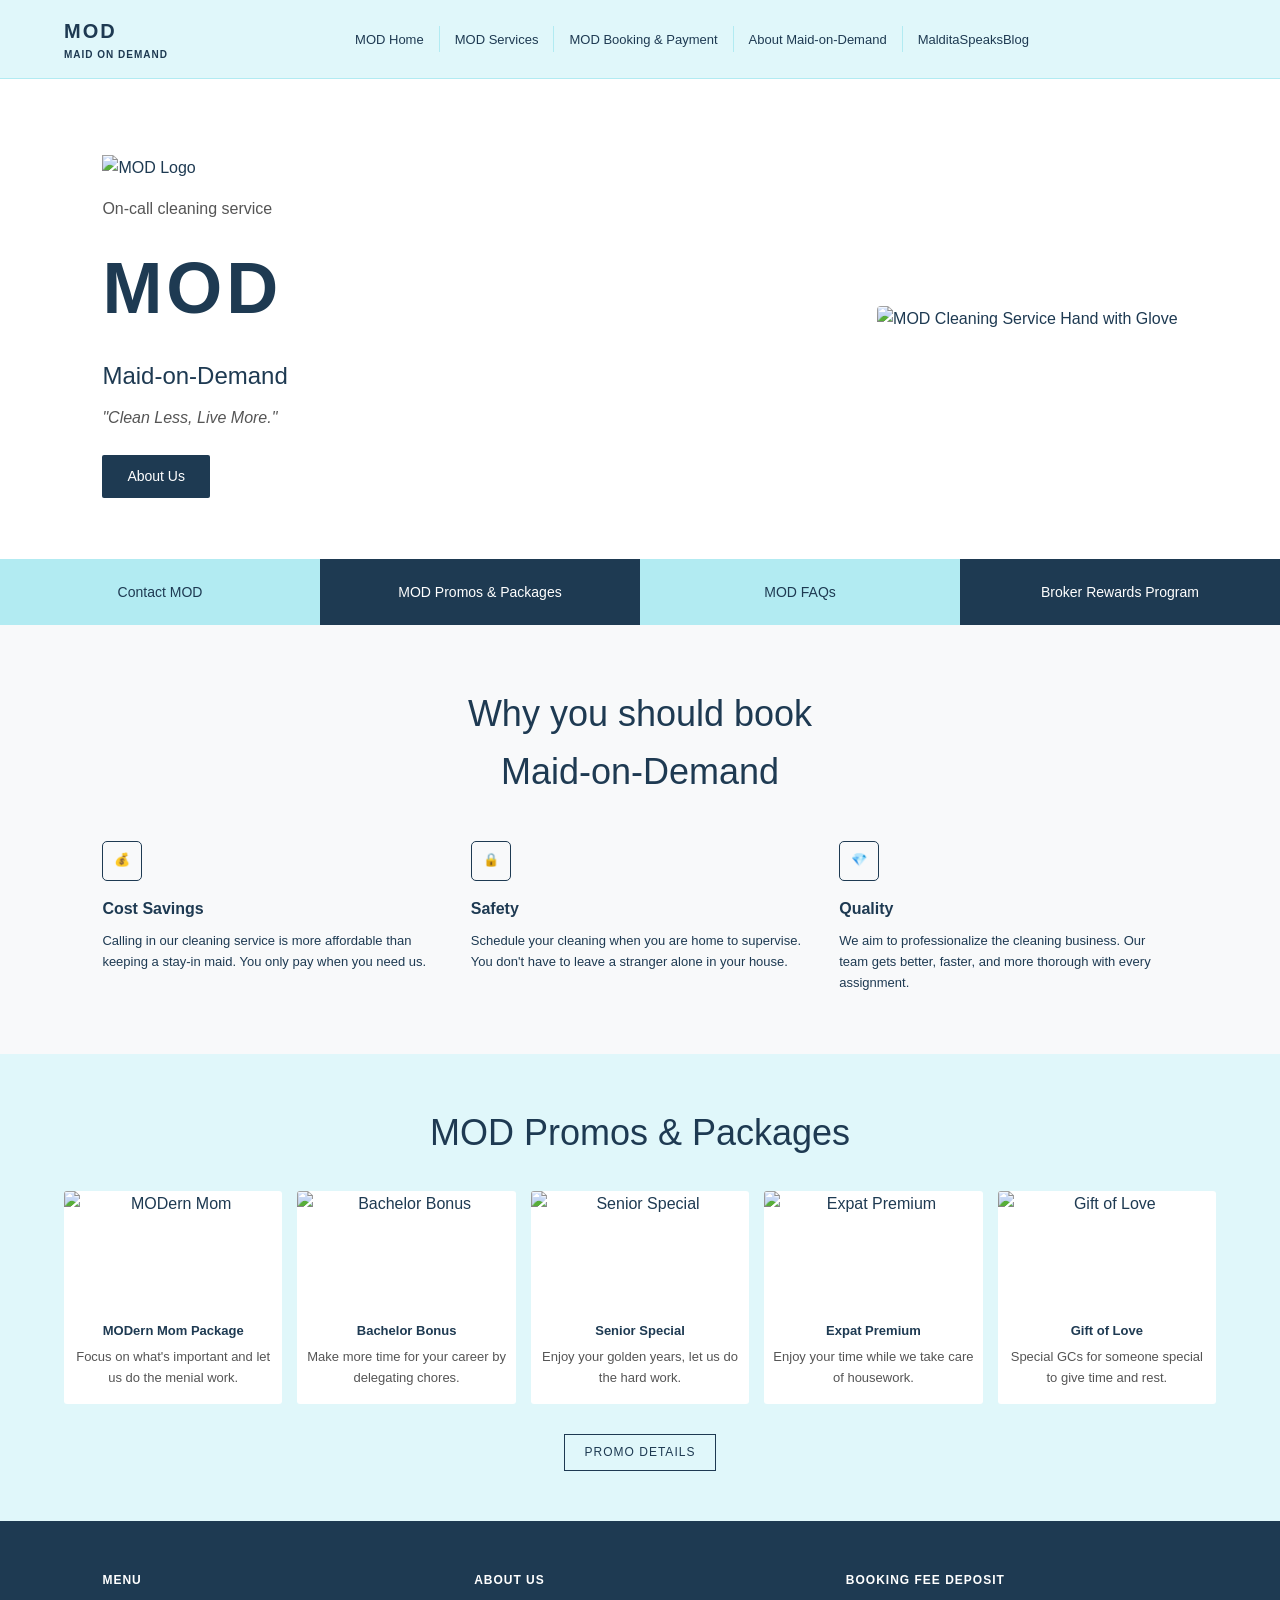
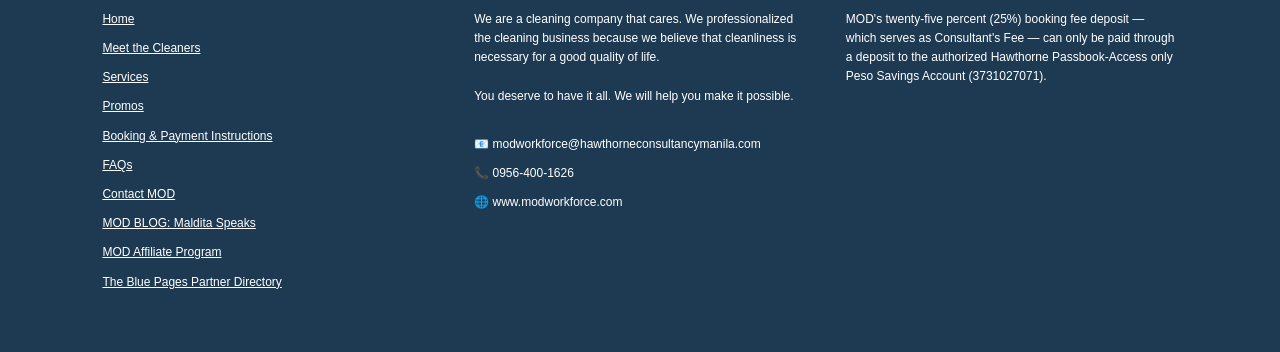
==== index.html @ 27609136 "Update index.html" ====
<!DOCTYPE html>
<html lang="en">
<head>
    <meta charset="UTF-8">
    <meta name="viewport" content="width=device-width, initial-scale=1.0">
    
    <!-- SEO Meta Tags -->
    <title>MOD - Maid On Demand | Professional Cleaning Services</title>
    <meta name="description" content="On-call cleaning services. Professional, reliable, and affordable maid-on-demand services for busy homes and professionals.">
    <meta name="keywords" content="cleaning service, maid on demand, house cleaning, professional cleaners, Manila maid service">
    <meta name="robots" content="index, follow">

    <!-- Canonical Tag (Points to itself as master index) -->
    <link rel="canonical" href="https://www.modworkforce.com/index.html">

    <!-- Stylesheet -->
    <link rel="stylesheet" href="style.css">

    <!-- Schema.org Knowledge Graph / JSON-LD -->
    <script type="application/ld+json">
    {
      "@context": "https://schema.org",
      "@graph": [
        {
          "@type": "LocalBusiness",
          "@id": "https://www.modworkforce.com/#organization",
          "name": "MOD - Maid-on-Demand",
          "url": "https://www.modworkforce.com/",
          "telephone": "0956-400-1626",
          "email": "modworkforce@hawthorneconsultancymanila.com",
          "priceRange": "$$",
          "description": "On-call professional cleaning service."
        },
        {
          "@type": "WebSite",
          "@id": "https://www.modworkforce.com/#website",
          "url": "https://www.modworkforce.com/",
          "name": "Maid-on-Demand",
          "publisher": {
            "@id": "https://www.modworkforce.com/#organization"
          }
        }
      ]
    }
    </script>
</head>
<body>

    <!-- Dynamic Header Placeholder (Pulls header.html) -->
    <div id="header-placeholder"></div>

    <!-- Hero Section -->
    <section class="hero-section">
        <div class="hero-content">
            <!-- Requirement 3: MOD Logo placed on top left above text -->
            <div class="hero-logo-wrapper">
                <img src="logo_mod_final_jpeg.jpg" alt="MOD Logo" class="hero-logo">
            </div>

            <h2>On-call cleaning service</h2>
            <h1>MOD</h1>
            <h3>Maid-on-Demand</h3>
            <p class="tagline">"Clean Less, Live More."</p>
            
            <div class="hero-action-area">
                <a href="#" class="btn-primary">About Us</a>
            </div>
        </div>

        <!-- Requirement 4: Pink Hand Image Option -->
        <div class="hero-image-wrapper">
            <img src="hero-hand-cleaning.jpg" alt="MOD Cleaning Service Hand with Glove" class="hero-hand-img">
        </div>
    </section>

    <!-- Requirement 1: Clickable Sub Navigation Buttons with easily editable text & '#' links -->
    <nav class="sub-nav-bar" aria-label="Quick Links">
        <a href="#" class="sub-nav-button btn-light">Contact MOD</a>
        <a href="promos.html" class="sub-nav-button btn-dark">MOD Promos & Packages</a>
        <a href="#" class="sub-nav-button btn-light">MOD FAQs</a>
        <a href="rewards.html" class="sub-nav-button btn-dark">Broker Rewards Program</a>
    </nav>

    <!-- Why You Should Book Section -->
    <section class="section-container">
        <h2>Why you should book<br>Maid-on-Demand</h2>
        <div class="features-grid">
            <div class="feature-card">
                <div class="feature-icon">💰</div>
                <h3>Cost Savings</h3>
                <p>Calling in our cleaning service is more affordable than keeping a stay-in maid. You only pay when you need us.</p>
            </div>
            <div class="feature-card">
                <div class="feature-icon">🔒</div>
                <h3>Safety</h3>
                <p>Schedule your cleaning when you are home to supervise. You don't have to leave a stranger alone in your house.</p>
            </div>
            <div class="feature-card">
                <div class="feature-icon">💎</div>
                <h3>Quality</h3>
                <p>We aim to professionalize the cleaning business. Our team gets better, faster, and more thorough with every assignment.</p>
            </div>
        </div>
    </section>

    <!-- Promos Section -->
    <section class="promos-section">
        <div class="section-container" style="padding:0;">
            <h2>MOD Promos & Packages</h2>
            <div class="promos-grid">
                <div class="promo-card">
                    <img src="https://via.placeholder.com/150" alt="MODern Mom">
                    <h4>MODern Mom Package</h4>
                    <p>Focus on what's important and let us do the menial work.</p>
                </div>
                <div class="promo-card">
                    <img src="https://via.placeholder.com/150" alt="Bachelor Bonus">
                    <h4>Bachelor Bonus</h4>
                    <p>Make more time for your career by delegating chores.</p>
                </div>
                <div class="promo-card">
                    <img src="https://via.placeholder.com/150" alt="Senior Special">
                    <h4>Senior Special</h4>
                    <p>Enjoy your golden years, let us do the hard work.</p>
                </div>
                <div class="promo-card">
                    <img src="https://via.placeholder.com/150" alt="Expat Premium">
                    <h4>Expat Premium</h4>
                    <p>Enjoy your time while we take care of housework.</p>
                </div>
                <div class="promo-card">
                    <img src="https://via.placeholder.com/150" alt="Gift of Love">
                    <h4>Gift of Love</h4>
                    <p>Special GCs for someone special to give time and rest.</p>
                </div>
            </div>
            <a href="#" class="btn-outline">PROMO DETAILS</a>
        </div>
    </section>

    <!-- Dynamic Footer Placeholder (Pulls footer.html) -->
    <div id="footer-placeholder"></div>

    <!-- JavaScript to Load Separate Header and Footer Components -->
    <script>
        function loadComponent(id, file) {
            fetch(file)
                .then(response => response.text())
                .then(data => {
                    document.getElementById(id).innerHTML = data;
                })
                .catch(err => console.error('Error loading ' + file + ':', err));
        }

        loadComponent('header-placeholder', 'header.html');
        loadComponent('footer-placeholder', 'footer.html');
    </script>
</body>
</html>
---- style.css ----
/* Global Typography & Reset */
* {
    box-sizing: border-box;
    margin: 0;
    padding: 0;
    font-family: 'Helvetica Neue', Helvetica, Arial, sans-serif;
}

body {
    background-color: #f8f9fa;
    color: #1e3a52;
    line-height: 1.6;
}

a {
    text-decoration: none;
    color: inherit;
}

/* ----------------------------------
   HEADER STYLES
---------------------------------- */
.site-header {
    background-color: #e0f7fa;
    border-bottom: 1px solid #b2ebf2;
    padding: 15px 5%;
    display: flex;
    justify-content: space-between;
    align-items: center;
}

.brand-logo {
    font-size: 20px;
    font-weight: bold;
    letter-spacing: 2px;
    color: #1e3a52;
    text-transform: uppercase;
}

.brand-logo span {
    display: block;
    font-size: 10px;
    letter-spacing: 1px;
}

.nav-menu {
    display: flex;
    list-style: none;
}

.nav-menu li {
    border-right: 1px solid #b2ebf2;
    padding: 0 15px;
}

.nav-menu li:last-child {
    border-right: none;
}

.nav-menu a {
    font-size: 13px;
    color: #1e3a52;
    font-weight: 500;
}

.header-right {
    text-align: right;
    font-size: 12px;
}

.header-right .blue-pages {
    font-weight: bold;
    text-decoration: underline;
}

/* ----------------------------------
   HERO SECTION (INDEX)
---------------------------------- */
.hero-section {
    background-color: #ffffff;
    padding: 60px 8%;
    display: flex;
    align-items: center;
    justify-content: space-between;
    min-height: 450px;
}

.hero-content {
    max-width: 50%;
}

.hero-content h2 {
    font-size: 16px;
    font-weight: normal;
    color: #555;
}

.hero-content h1 {
    font-size: 72px;
    font-weight: 700;
    letter-spacing: 4px;
    color: #1e3a52;
    margin: 10px 0;
}

.hero-content h3 {
    font-size: 24px;
    font-weight: 300;
    margin-bottom: 10px;
}

.hero-content p.tagline {
    font-style: italic;
    color: #555;
    margin-bottom: 25px;
}

.btn-primary {
    display: inline-block;
    background-color: #1e3a52;
    color: #ffffff;
    padding: 10px 25px;
    border-radius: 2px;
    font-size: 14px;
}

.btn-secondary {
    display: inline-block;
    background-color: #ffff72;
    color: #1e3a52;
    padding: 12px 25px;
    font-weight: bold;
    font-size: 14px;
    margin-top: 15px;
}

/* Sub-nav Bar */
.sub-nav-bar {
    display: flex;
    background-color: #1e3a52;
    color: #ffffff;
}

.sub-nav-item {
    flex: 1;
    padding: 20px;
    text-align: center;
    font-size: 13px;
    border-right: 1px solid #2c5270;
}

.sub-nav-item.active-light {
    background-color: #b2ebf2;
    color: #1e3a52;
}

/* ----------------------------------
   CONTENT SECTIONS & CARDS
---------------------------------- */
.section-container {
    padding: 60px 8%;
    text-align: center;
}

.section-container h2 {
    font-size: 36px;
    font-weight: 300;
    margin-bottom: 15px;
}

.section-container p.subtext {
    max-width: 700px;
    margin: 0 auto 30px auto;
    font-size: 14px;
    color: #444;
}

/* 3-Column Features */
.features-grid {
    display: flex;
    gap: 30px;
    margin-top: 40px;
    text-align: left;
}

.feature-card {
    flex: 1;
    font-size: 13px;
}

.feature-icon {
    width: 40px;
    height: 40px;
    border: 1px solid #1e3a52;
    border-radius: 5px;
    display: flex;
    align-items: center;
    justify-content: center;
    margin-bottom: 15px;
}

.feature-card h3 {
    font-size: 16px;
    margin-bottom: 10px;
}

/* 5-Column Packages/Promos Grid */
.promos-section {
    background-color: #e0f7fa;
    padding: 50px 5%;
}

.promos-grid {
    display: flex;
    gap: 15px;
    margin: 30px 0;
}

.promo-card {
    flex: 1;
    background-color: #ffffff;
    border-radius: 3px;
    overflow: hidden;
    text-align: center;
    padding-bottom: 15px;
}

.promo-card img {
    width: 100%;
    height: 120px;
    object-fit: cover;
}

.promo-card h4 {
    font-size: 13px;
    margin: 10px 0 5px 0;
}

.promo-card p {
    font-size: 11px;
    color: #666;
    padding: 0 8px;
}

.btn-outline {
    display: inline-block;
    border: 1px solid #1e3a52;
    padding: 8px 20px;
    font-size: 12px;
    letter-spacing: 1px;
    color: #1e3a52;
}

/* ----------------------------------
   FOOTER STYLES
---------------------------------- */
.site-footer {
    background-color: #1e3a52;
    color: #ffffff;
    padding: 50px 8%;
    display: flex;
    justify-content: space-between;
    gap: 40px;
    font-size: 12px;
}

.footer-col {
    flex: 1;
}

.footer-col h4 {
    font-size: 12px;
    letter-spacing: 1px;
    margin-bottom: 20px;
    text-transform: uppercase;
}

.footer-col ul {
    list-style: none;
}

.footer-col ul li {
    margin-bottom: 10px;
}

.footer-col ul li a {
    color: #ffffff;
    text-decoration: underline;
}

.footer-contact-info p {
    margin-top: 10px;
}
/* ==========================================================================
   ABOUT US & FAQS PAGE STYLES
   ========================================================================== */

/* Mission Grid */
.mission-grid {
    display: flex;
    align-items: center;
    gap: 50px;
    max-width: 1000px;
    margin: 0 auto;
}

.mission-image {
    flex: 0 0 320px;
}

.mission-image img {
    width: 320px;
    height: 320px;
    border-radius: 50%;
    object-fit: cover;
    filter: grayscale(100%);
}

.mission-text {
    flex: 1;
    font-size: 13px;
    color: #333333;
    line-height: 1.7;
}

.mission-text p {
    margin-bottom: 18px;
}

.signature-block {
    margin-top: 25px;
    font-size: 12px;
    color: #1e3a52;
}

.signature-img {
    height: 45px;
    margin-bottom: 8px;
    display: block;
}

.signature-block strong {
    display: block;
    font-size: 13px;
}

/* Cleaners / Team Grid */
.cleaners-grid {
    display: flex;
    justify-content: center;
    gap: 35px;
    max-width: 1000px;
    margin: 0 auto;
    text-align: center;
}

.cleaner-card {
    flex: 1;
    display: flex;
    flex-direction: column;
    align-items: center;
}

.cleaner-avatar-wrapper {
    width: 170px;
    height: 170px;
    border-radius: 50%;
    overflow: hidden;
    margin-bottom: 15px;
    display: flex;
    align-items: center;
    justify-content: center;
}

.cleaner-avatar-wrapper img {
    width: 100%;
    height: 100%;
    object-fit: cover;
}

.cleaner-card h3 {
    font-family: 'Georgia', serif;
    color: #c09d62;
    font-size: 20px;
    font-weight: normal;
    margin-bottom: 4px;
}

.cleaner-role {
    font-size: 12px;
    color: #555;
    min-height: 32px;
    margin-bottom: 20px;
}

.team-divider {
    width: 40px;
    height: 2px;
    background-color: #d4bc82;
    margin: 0 auto 10px auto;
}

.team-name {
    font-size: 11px;
    color: #777;
}

/* FAQ Layout */
.faq-section {
    background-color: #e0f7fa;
    padding: 60px 10%;
}

.faq-header {
    font-size: 32px;
    color: #1e3a52;
    margin-bottom: 40px;
    font-weight: 300;
}

.faq-item {
    display: flex;
    justify-content: space-between;
    padding: 30px 0;
    border-bottom: 1px solid #b2ebf2;
}

.faq-question {
    flex: 0 0 35%;
    font-size: 14px;
    font-weight: bold;
    color: #1e3a52;
    padding-right: 20px;
}

.faq-answer {
    flex: 0 0 60%;
    font-size: 12px;
    color: #1e3a52;
    line-height: 1.6;
}

/* Responsive adjust for mobile */
@media (max-width: 768px) {
    .mission-grid, .cleaners-grid, .faq-item {
        flex-direction: column;
        text-align: center;
    }
    .faq-question, .faq-answer {
        flex: 100%;
    }
    .faq-question {
        margin-bottom: 10px;
    }
}
/* ==========================================================================
   CLEANING APPOINTMENT BOOKING FORM STYLES
   ========================================================================== */

.booking-page-container {
    padding: 50px 20px;
    max-width: 800px;
    margin: 0 auto;
}

.booking-main-title {
    font-family: 'Georgia', serif;
    font-style: italic;
    font-size: 36px;
    color: #1e3a52;
    text-align: center;
    margin-bottom: 20px;
    font-weight: bold;
}

.booking-intro-text {
    text-align: center;
    font-size: 13px;
    color: #555555;
    max-width: 650px;
    margin: 0 auto 35px auto;
    line-height: 1.6;
}

/* Yellow Card Container */
.booking-form-card {
    background-color: #ffffdd;
    border-radius: 12px;
    padding: 40px 35px;
    color: #222222;
}

.form-header-title {
    font-size: 14px;
    color: #333333;
    margin-bottom: 25px;
}

.form-group {
    margin-bottom: 20px;
}

.form-row-2col {
    display: flex;
    gap: 20px;
}

.form-row-2col .form-group {
    flex: 1;
}

.form-label {
    display: block;
    font-size: 11px;
    color: #222222;
    margin-bottom: 8px;
    font-weight: 500;
}

.form-sublabel {
    display: block;
    font-size: 11px;
    color: #333333;
    margin-bottom: 6px;
}

/* Minimalist Bottom-Border Inputs */
.form-input {
    width: 100%;
    border: none;
    border-bottom: 2.5px solid #000000;
    background: transparent;
    padding: 4px 0;
    font-size: 14px;
    outline: none;
    color: #000000;
}

.form-select {
    width: 100%;
    border: none;
    border-bottom: 2.5px solid #000000;
    background: transparent;
    padding: 4px 0;
    font-size: 13px;
    outline: none;
    color: #000000;
    border-radius: 0;
    appearance: none;
    -webkit-appearance: none;
    background-image: url("data:image/svg+xml;charset=US-ASCII,%3Csvg%20xmlns%3D%22http%3A%2F%2Fwww.w3.org%2F2000%2Fsvg%22%20width%3D%22292.4%22%20height%3D%22292.4%22%3E%3Cpath%20fill%3D%22%23000000%22%20d%3D%22M287%2069.4a17.6%2017.6%200%200%200-13-5.4H18.4c-5%200-9.3%201.8-12.9%205.4A17.6%2017.6%200%200%200%200%2082.2c0%205%201.8%209.3%205.4%2012.9l128%20127.9c3.6%203.6%207.8%205.4%2012.8%205.4s9.2-1.8%2012.8-5.4L287%2095c3.5-3.5%205.4-7.8%205.4-12.8%200-5-1.9-9.2-5.5-12.8z%22%2F%3E%3C%2Fsvg%3E");
    background-repeat: no-repeat;
    background-position: right 5px top 50%;
    background-size: 10px auto;
}

/* Checkbox & Radio Styles */
.checkbox-group, .radio-group {
    display: flex;
    flex-direction: column;
    gap: 12px;
    margin-top: 10px;
}

.checkbox-label, .radio-label {
    display: flex;
    align-items: center;
    gap: 12px;
    font-size: 12px;
    color: #222222;
    cursor: pointer;
}

.checkbox-label input[type="checkbox"] {
    appearance: none;
    -webkit-appearance: none;
    width: 18px;
    height: 18px;
    border: 2px solid #000000;
    background-color: transparent;
    cursor: pointer;
    display: grid;
    place-content: center;
}

.checkbox-label input[type="checkbox"]:checked::before {
    content: "";
    width: 10px;
    height: 10px;
    background-color: #000000;
}

.radio-label input[type="radio"] {
    appearance: none;
    -webkit-appearance: none;
    width: 18px;
    height: 18px;
    border: 2px solid #000000;
    border-radius: 50%;
    background-color: transparent;
    cursor: pointer;
    display: grid;
    place-content: center;
}

.radio-label input[type="radio"]:checked::before {
    content: "";
    width: 10px;
    height: 10px;
    border-radius: 50%;
    background-color: #000000;
}

.form-divider {
    border: none;
    border-top: 2px solid #000000;
    margin: 30px 0;
}

/* Preferred Dates Styles */
.dates-section-title {
    font-family: 'Georgia', serif;
    font-style: italic;
    font-size: 13px;
    color: #333333;
    line-height: 1.5;
    margin-bottom: 20px;
}

.form-option-block {
    margin-bottom: 15px;
}

.option-title {
    font-size: 11px;
    font-weight: bold;
    color: #222222;
    margin-bottom: 5px;
}

.date-time-grid {
    display: flex;
    gap: 15px;
}

.date-time-grid .form-group {
    flex: 1;
}

/* Submit Button */
.form-submit-container {
    text-align: center;
    margin-top: 35px;
}

.btn-booking-submit {
    background-color: transparent;
    border: 2px solid #000000;
    padding: 10px 65px;
    border-radius: 20px;
    font-size: 13px;
    color: #000000;
    cursor: pointer;
    transition: all 0.2s ease;
}

.btn-booking-submit:hover {
    background-color: #000000;
    color: #ffffdd;
}

/* Responsive Adjustments */
@media (max-width: 600px) {
    .form-row-2col, .date-time-grid {
        flex-direction: column;
        gap: 10px;
    }
    .booking-form-card {
        padding: 25px 18px;
    }
}
/* ==========================================================================
   UPDATED HERO LOGO & SUB-NAV BUTTON STYLES
   ========================================================================== */

/* Hero Logo Placement */
.hero-logo-wrapper {
    margin: 15px 0 5px 0;
}

.hero-logo {
    max-width: 140px;
    height: auto;
    display: block;
}

/* Sub-Navigation Clickable Bar */
.sub-nav-bar {
    display: flex;
    width: 100%;
    margin: 0;
    padding: 0;
}

/* Sub-Navigation Buttons Base Styling */
.sub-nav-button {
    flex: 1;
    padding: 22px 15px;
    text-align: center;
    font-size: 14px;
    font-weight: 500;
    text-decoration: none;
    display: flex;
    align-items: center;
    justify-content: center;
    transition: background-color 0.2s ease, opacity 0.2s ease;
    box-sizing: border-box;
}

/* Alternating Light Blue Button Color */
.sub-nav-button.btn-light {
    background-color: #b2ebf2;
    color: #1e3a52;
}

.sub-nav-button.btn-light:hover {
    background-color: #9cdde6;
}

/* Alternating Dark Blue Button Color */
.sub-nav-button.btn-dark {
    background-color: #1e3a52;
    color: #ffffff;
}

.sub-nav-button.btn-dark:hover {
    background-color: #274b68;
}

/* Mobile Responsiveness for Sub-Nav Buttons */
@media (max-width: 768px) {
    .sub-nav-bar {
        flex-direction: column;
    }
    
    .sub-nav-button {
        padding: 15px;
        width: 100%;
    }
}
/* ==========================================================================
   REVISED HERO SECTION & SUB-NAV BUTTON STYLES
   ========================================================================== */

/* Hero Section Layout (2-Column Desktop View) */
.hero-section {
    display: flex;
    align-items: center;
    justify-content: space-between;
    padding: 50px 8%;
    background-color: #ffffff;
    min-height: 480px;
    gap: 40px;
}

.hero-content {
    flex: 1;
    max-width: 45%;
}

.hero-logo-wrapper {
    margin-bottom: 15px;
}

.hero-logo {
    max-width: 120px;
    height: auto;
    display: block;
}

/* Right Column: Pink Hand Image */
.hero-image-wrapper {
    flex: 1;
    display: flex;
    justify-content: flex-end;
    align-items: center;
}

.hero-hand-img {
    max-width: 100%;
    height: auto;
    object-fit: contain;
    border-radius: 4px;
}

/* Clickable Sub Navigation Bar */
.sub-nav-bar {
    display: flex;
    width: 100%;
    margin: 0;
    padding: 0;
}

.sub-nav-button {
    flex: 1;
    padding: 22px 15px;
    text-align: center;
    font-size: 14px;
    font-weight: 500;
    text-decoration: none;
    display: flex;
    align-items: center;
    justify-content: center;
    transition: background-color 0.2s ease;
    box-sizing: border-box;
}

/* Light Blue Button Style */
.sub-nav-button.btn-light {
    background-color: #b2ebf2;
    color: #1e3a52;
}

.sub-nav-button.btn-light:hover {
    background-color: #9cdde6;
}

/* Dark Blue Button Style */
.sub-nav-button.btn-dark {
    background-color: #1e3a52;
    color: #ffffff;
}

.sub-nav-button.btn-dark:hover {
    background-color: #274b68;
}

/* Mobile Responsiveness */
@media (max-width: 768px) {
    .hero-section {
        flex-direction: column;
        padding: 30px 5%;
    }
    .hero-content, .hero-image-wrapper {
        max-width: 100%;
        width: 100%;
    }
    .sub-nav-bar {
        flex-direction: column;
    }
    .sub-nav-button {
        padding: 15px;
    }
}
/* ==========================================================================
   PROMOS & PACKAGES PAGE STYLES
   ========================================================================== */

/* Light Blue Hero Section with Intro Text */
.promos-hero-section {
    background-color: #e0f7fa;
    padding: 60px 10%;
    text-align: center;
}

.promos-hero-container {
    max-width: 820px;
    margin: 0 auto;
}

.promos-hero-container h1 {
    font-size: 38px;
    font-weight: 300;
    color: #1e3a52;
    margin-bottom: 30px;
}

.promos-hero-container p {
    font-size: 13px;
    color: #333333;
    line-height: 1.6;
    margin-bottom: 18px;
}

.promos-hero-container p:last-child {
    margin-bottom: 0;
}

/* Promos Item Grid Section */
.promos-list-section {
    background-color: #ffffff;
    padding: 70px 8%;
}

.promos-list-grid {
    display: grid;
    grid-template-columns: repeat(3, 1fr);
    gap: 50px 40px;
    max-width: 1050px;
    margin: 0 auto;
    text-align: center;
}

.promo-item-card {
    display: flex;
    flex-direction: column;
    align-items: center;
}

.promo-item-icon {
    font-size: 42px;
    margin-bottom: 15px;
    height: 50px;
    display: flex;
    align-items: center;
    justify-content: center;
}

.promo-item-card h3 {
    font-size: 16px;
    font-weight: 600;
    color: #1e3a52;
    margin-bottom: 12px;
}

.promo-desc {
    font-size: 12px;
    color: #444444;
    line-height: 1.6;
    margin-bottom: 15px;
}

.promo-footnote {
    font-size: 11px;
    color: #666666;
    line-height: 1.5;
    margin-top: auto;
}

/* Responsive adjustments for mobile and tablets */
@media (max-width: 850px) {
    .promos-list-grid {
        grid-template-columns: repeat(2, 1fr);
        gap: 40px 20px;
    }
}

@media (max-width: 550px) {
    .promos-hero-section {
        padding: 40px 5%;
    }
    .promos-hero-container h1 {
        font-size: 28px;
    }
    .promos-list-grid {
        grid-template-columns: 1fr;
        gap: 35px;
    }
}
/* ==========================================================================
   ADDITIONAL STYLES FOR BROKER REWARDS PAGE
   ========================================================================== */

/* Step Number Badges for How-To Grids */
.step-number {
    width: 36px;
    height: 36px;
    background-color: #1e3a52;
    color: #ffffff;
    border-radius: 50%;
    display: inline-flex;
    align-items: center;
    justify-content: center;
    font-weight: bold;
    font-size: 14px;
    margin-bottom: 12px;
}

/* Ensure equal height cards inside flex grids */
.promos-grid .promo-card {
    display: flex;
    flex-direction: column;
    justify-content: center;
}

/* Smooth Scrolling for Anchor Links */
html {
    scroll-behavior: smooth;
}
/* ==========================================================================
   BROKER REWARDS PAGE ADDITIONAL STYLES
   ========================================================================== */

.page-container {
    background-color: #eafaf9;
    padding: 60px 20px 80px 20px;
    color: #333333;
}

/* Intro Header & Paragraph Section */
.intro-section {
    max-width: 800px;
    margin: 0 auto 50px auto;
    text-align: center;
}

.page-title {
    font-size: 38px;
    font-weight: 300;
    color: #2b2b2b;
    margin-bottom: 25px;
    letter-spacing: 0.5px;
}

.intro-text p {
    font-size: 14px;
    line-height: 1.8;
    color: #555555;
    margin-bottom: 16px;
}

/* PDF Download Button Styling */
.download-container {
    margin-top: 30px;
}

.btn-pdf-download {
    display: inline-flex;
    align-items: center;
    justify-content: center;
    background-color: #1e3a52;
    color: #ffffff;
    padding: 12px 24px;
    border-radius: 4px;
    font-size: 14px;
    font-weight: 500;
    text-decoration: none;
    transition: background-color 0.2s ease-in-out;
}

.btn-pdf-download:hover {
    background-color: #152838;
    color: #ffffff;
}

/* 3x2 Grid Layout */
.grid-section {
    max-width: 1100px;
    margin: 0 auto;
}

.promo-grid {
    display: grid;
    grid-template-columns: repeat(3, 1fr);
    gap: 50px 40px;
}

.promo-card {
    text-align: center;
    display: flex;
    flex-direction: column;
    align-items: center;
}

.card-icon {
    margin-bottom: 18px;
    display: flex;
    justify-content: center;
    align-items: center;
    height: 48px;
}

.promo-card h3 {
    font-size: 18px;
    font-weight: 600;
    color: #2b2b2b;
    margin-bottom: 12px;
}

.promo-card p {
    font-size: 13px;
    line-height: 1.6;
    color: #555555;
    margin: 0;
}

.promo-card p a {
    color: #2b2b2b;
    text-decoration: underline;
}

/* Responsive Adjustments */
@media (max-width: 900px) {
    .promo-grid {
        grid-template-columns: repeat(2, 1fr);
        gap: 40px 30px;
    }
}

@media (max-width: 600px) {
    .promo-grid {
        grid-template-columns: 1fr;
        gap: 35px;
    }
    
    .page-title {
        font-size: 28px;
    }
}
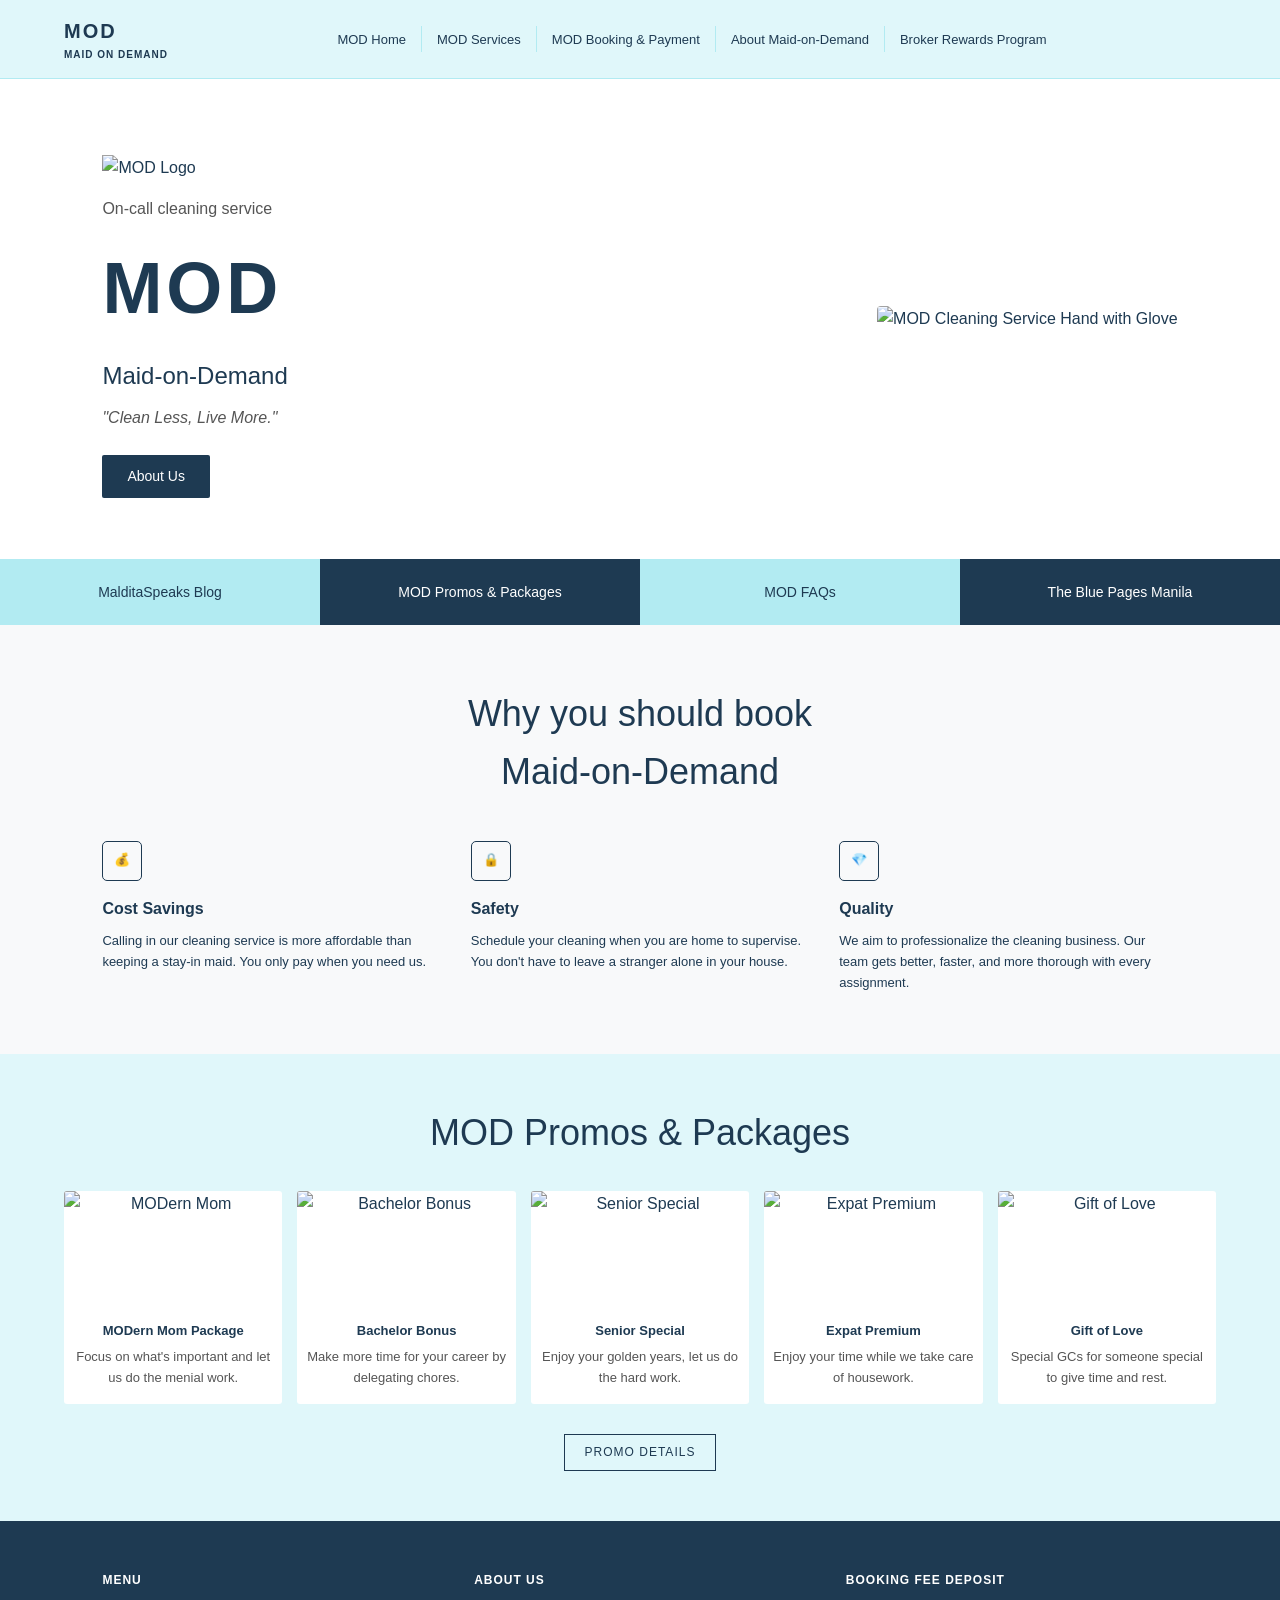
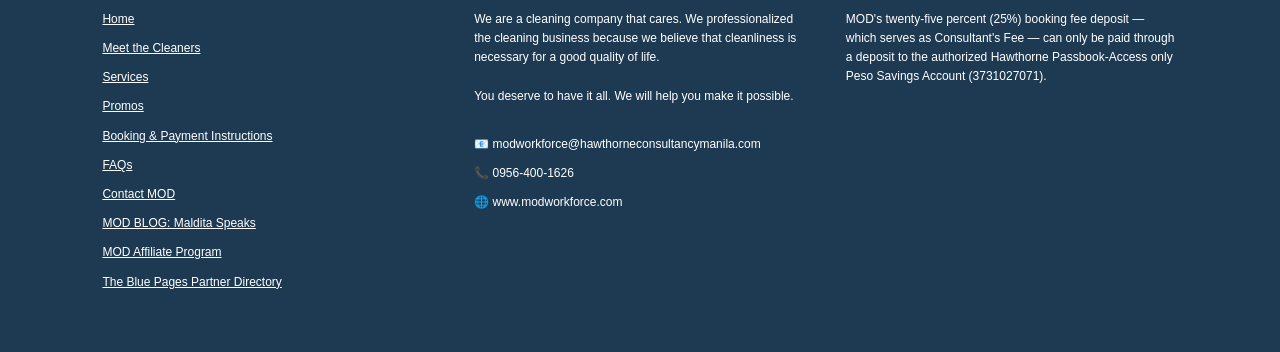
==== commit 28cf4768: "Update index.html" ====
--- a/index.html
+++ b/index.html
@@ -75,10 +75,10 @@
 
     <!-- Requirement 1: Clickable Sub Navigation Buttons with easily editable text & '#' links -->
     <nav class="sub-nav-bar" aria-label="Quick Links">
-        <a href="#" class="sub-nav-button btn-light">Contact MOD</a>
+        <a href="https://www.modworkforce.com/maldita-speaks" class="sub-nav-button btn-light">MalditaSpeaks Blog</a>
         <a href="promos.html" class="sub-nav-button btn-dark">MOD Promos & Packages</a>
-        <a href="#" class="sub-nav-button btn-light">MOD FAQs</a>
-        <a href="rewards.html" class="sub-nav-button btn-dark">Broker Rewards Program</a>
+        <a href="faq.html" class="sub-nav-button btn-light">MOD FAQs</a>
+        <a href="https://thebluepagesmanila.com/" class="sub-nav-button btn-dark">The Blue Pages Manila</a>
     </nav>
 
     <!-- Why You Should Book Section -->
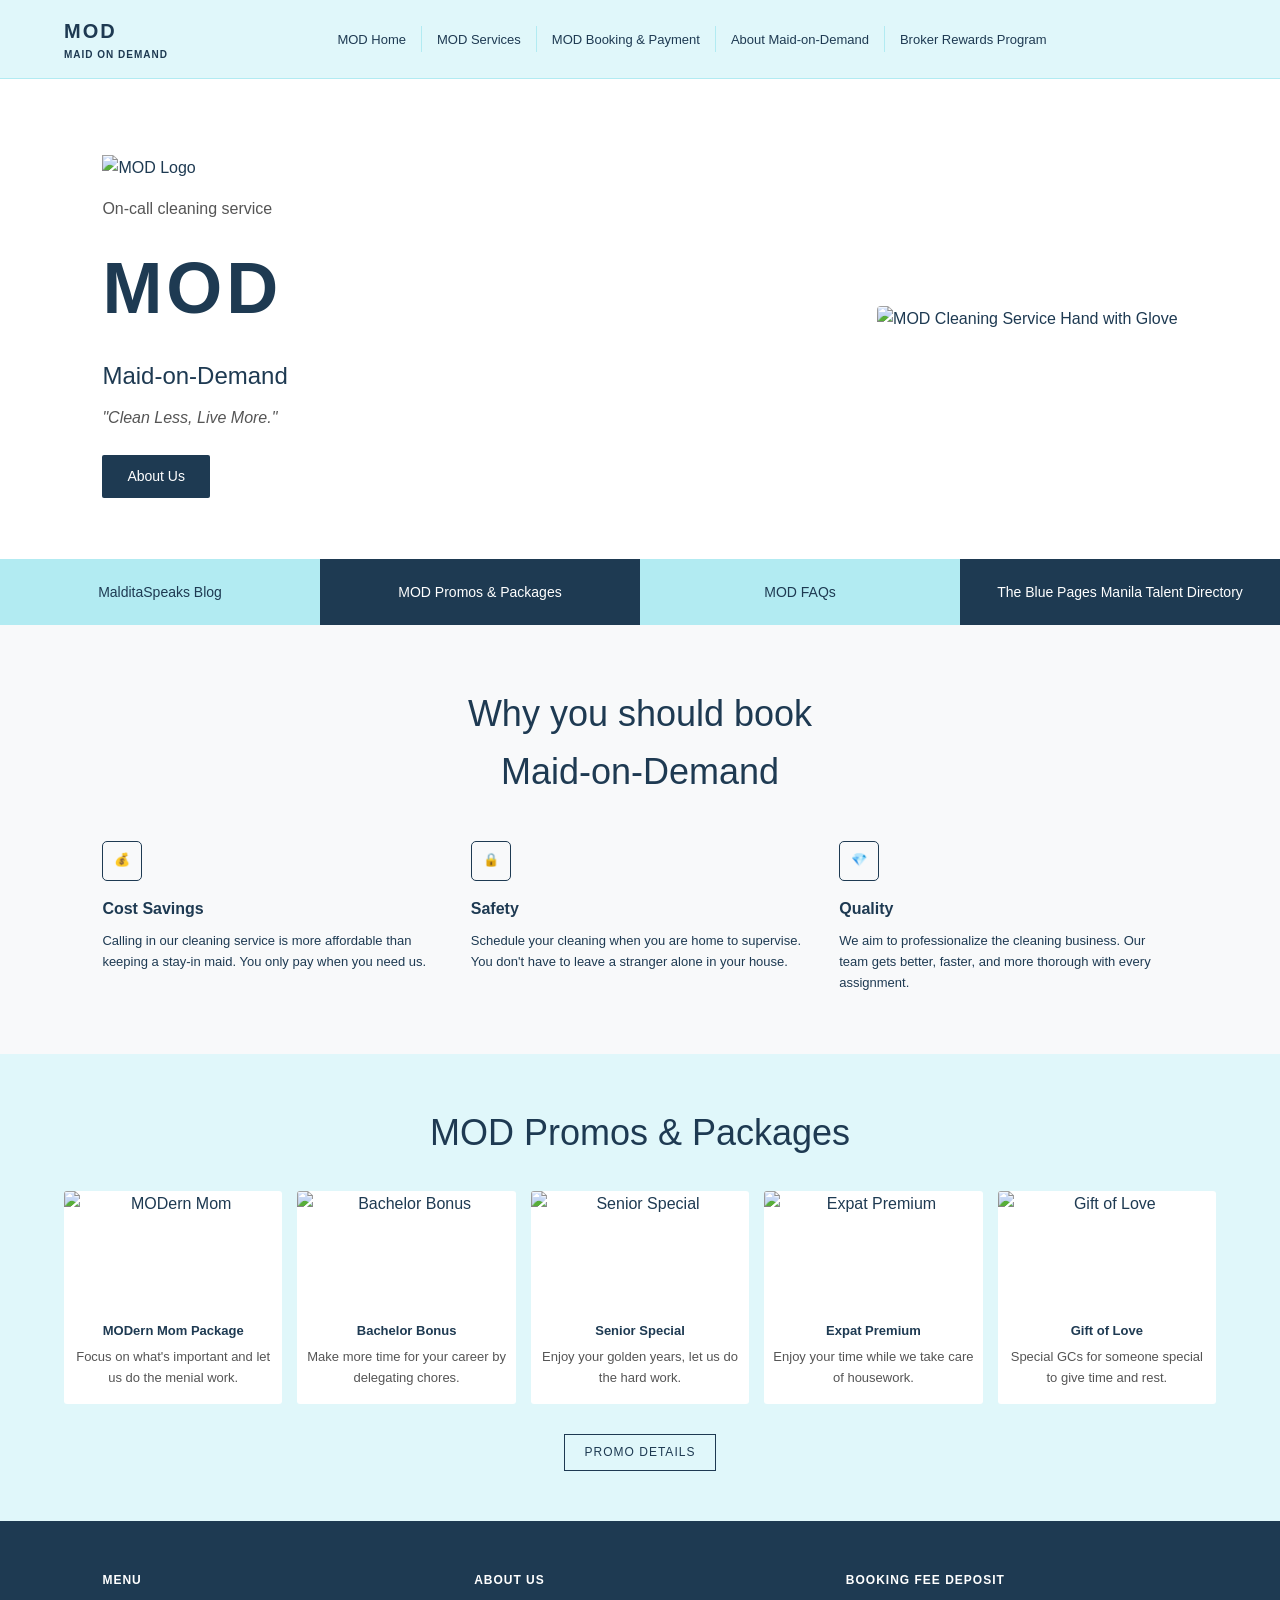
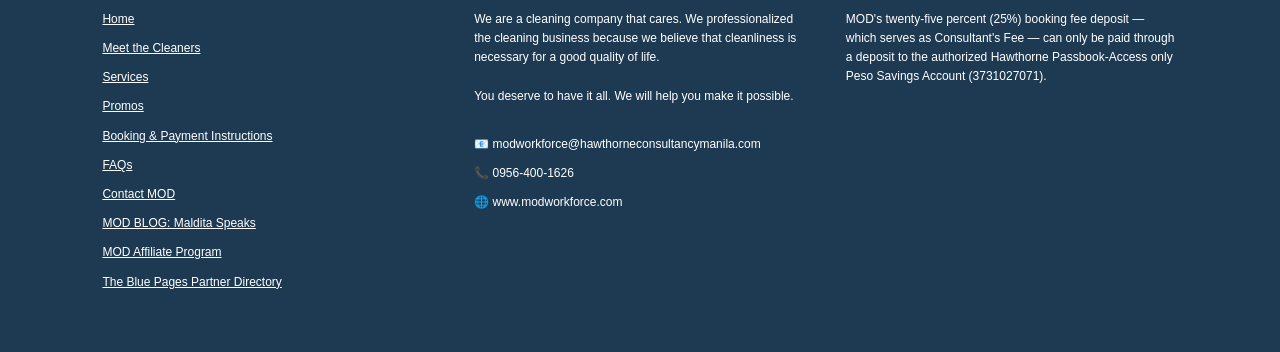
==== commit 4ef29283: "Update index.html" ====
--- a/index.html
+++ b/index.html
@@ -78,7 +78,7 @@
         <a href="https://www.modworkforce.com/maldita-speaks" class="sub-nav-button btn-light">MalditaSpeaks Blog</a>
         <a href="promos.html" class="sub-nav-button btn-dark">MOD Promos & Packages</a>
         <a href="faq.html" class="sub-nav-button btn-light">MOD FAQs</a>
-        <a href="https://thebluepagesmanila.com/" class="sub-nav-button btn-dark">The Blue Pages Manila</a>
+        <a href="https://thebluepagesmanila.com/" class="sub-nav-button btn-dark">The Blue Pages Manila Talent Directory</a>
     </nav>
 
     <!-- Why You Should Book Section -->
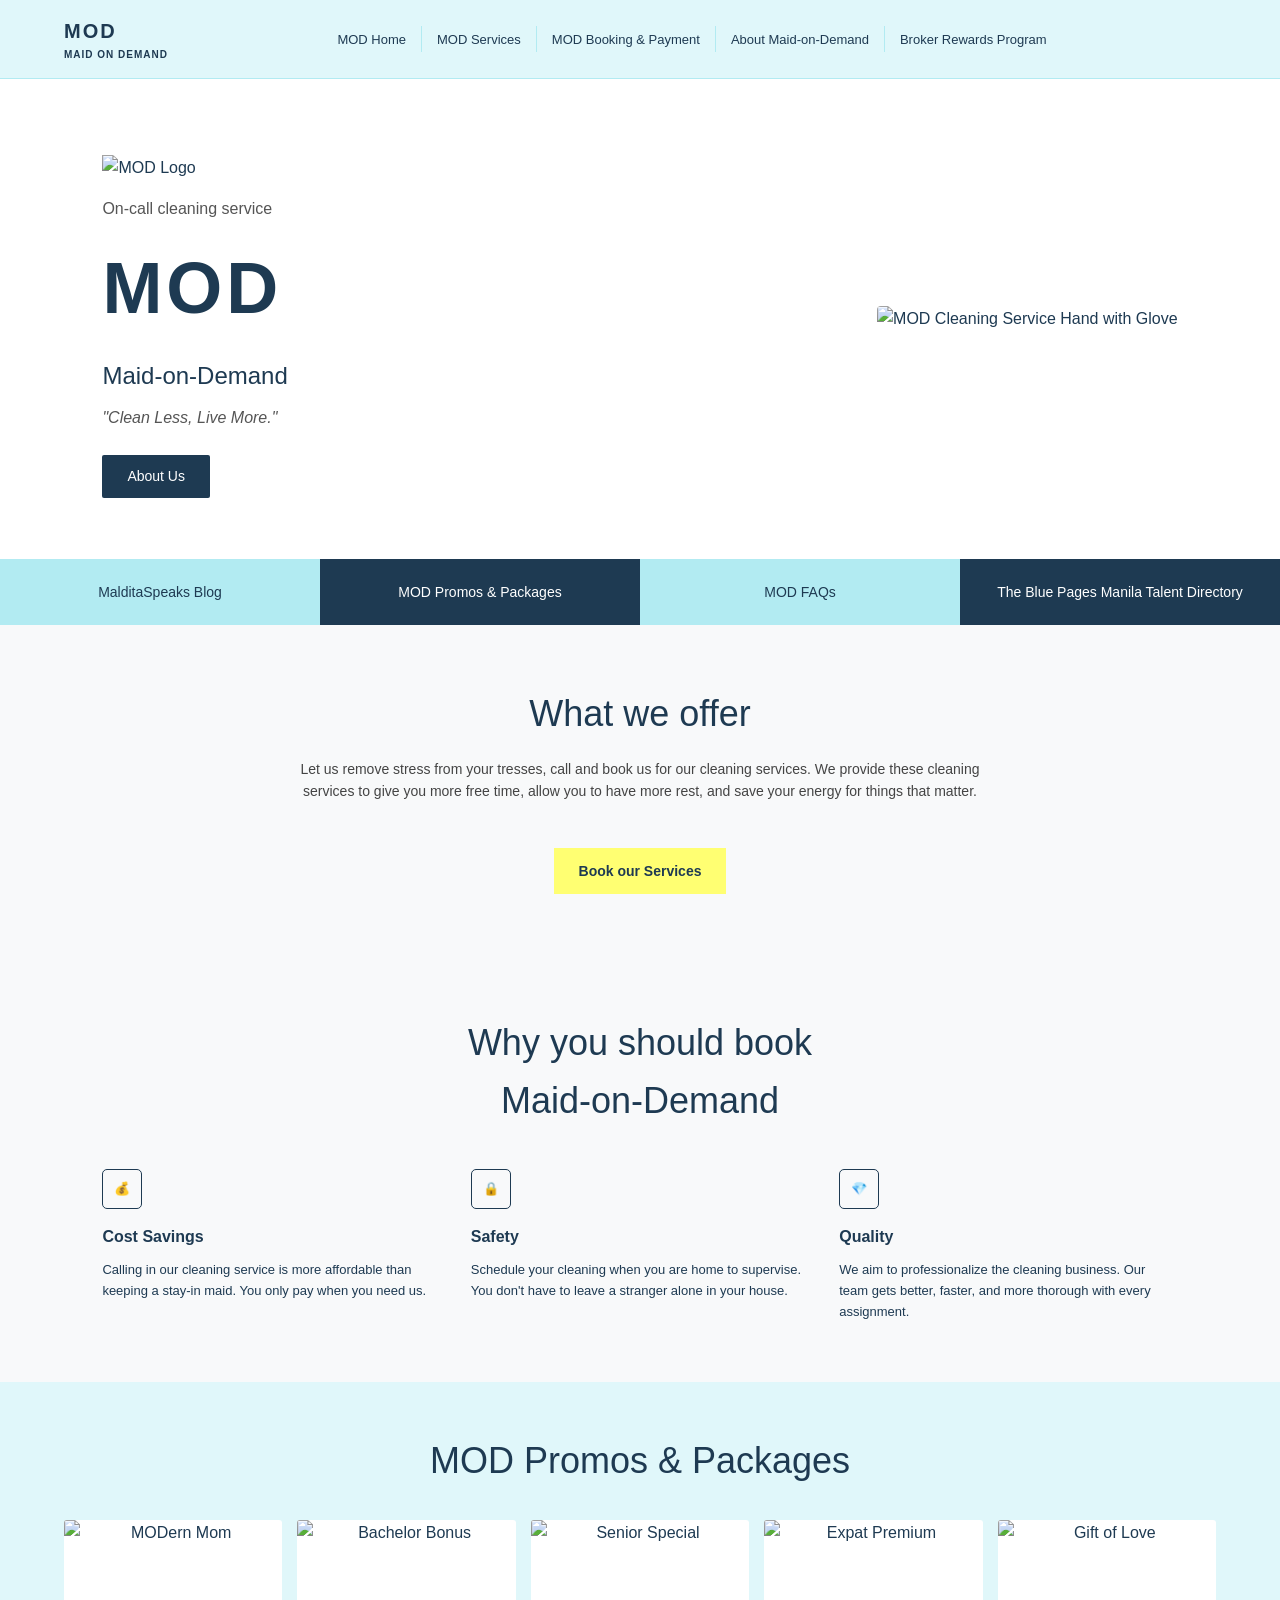
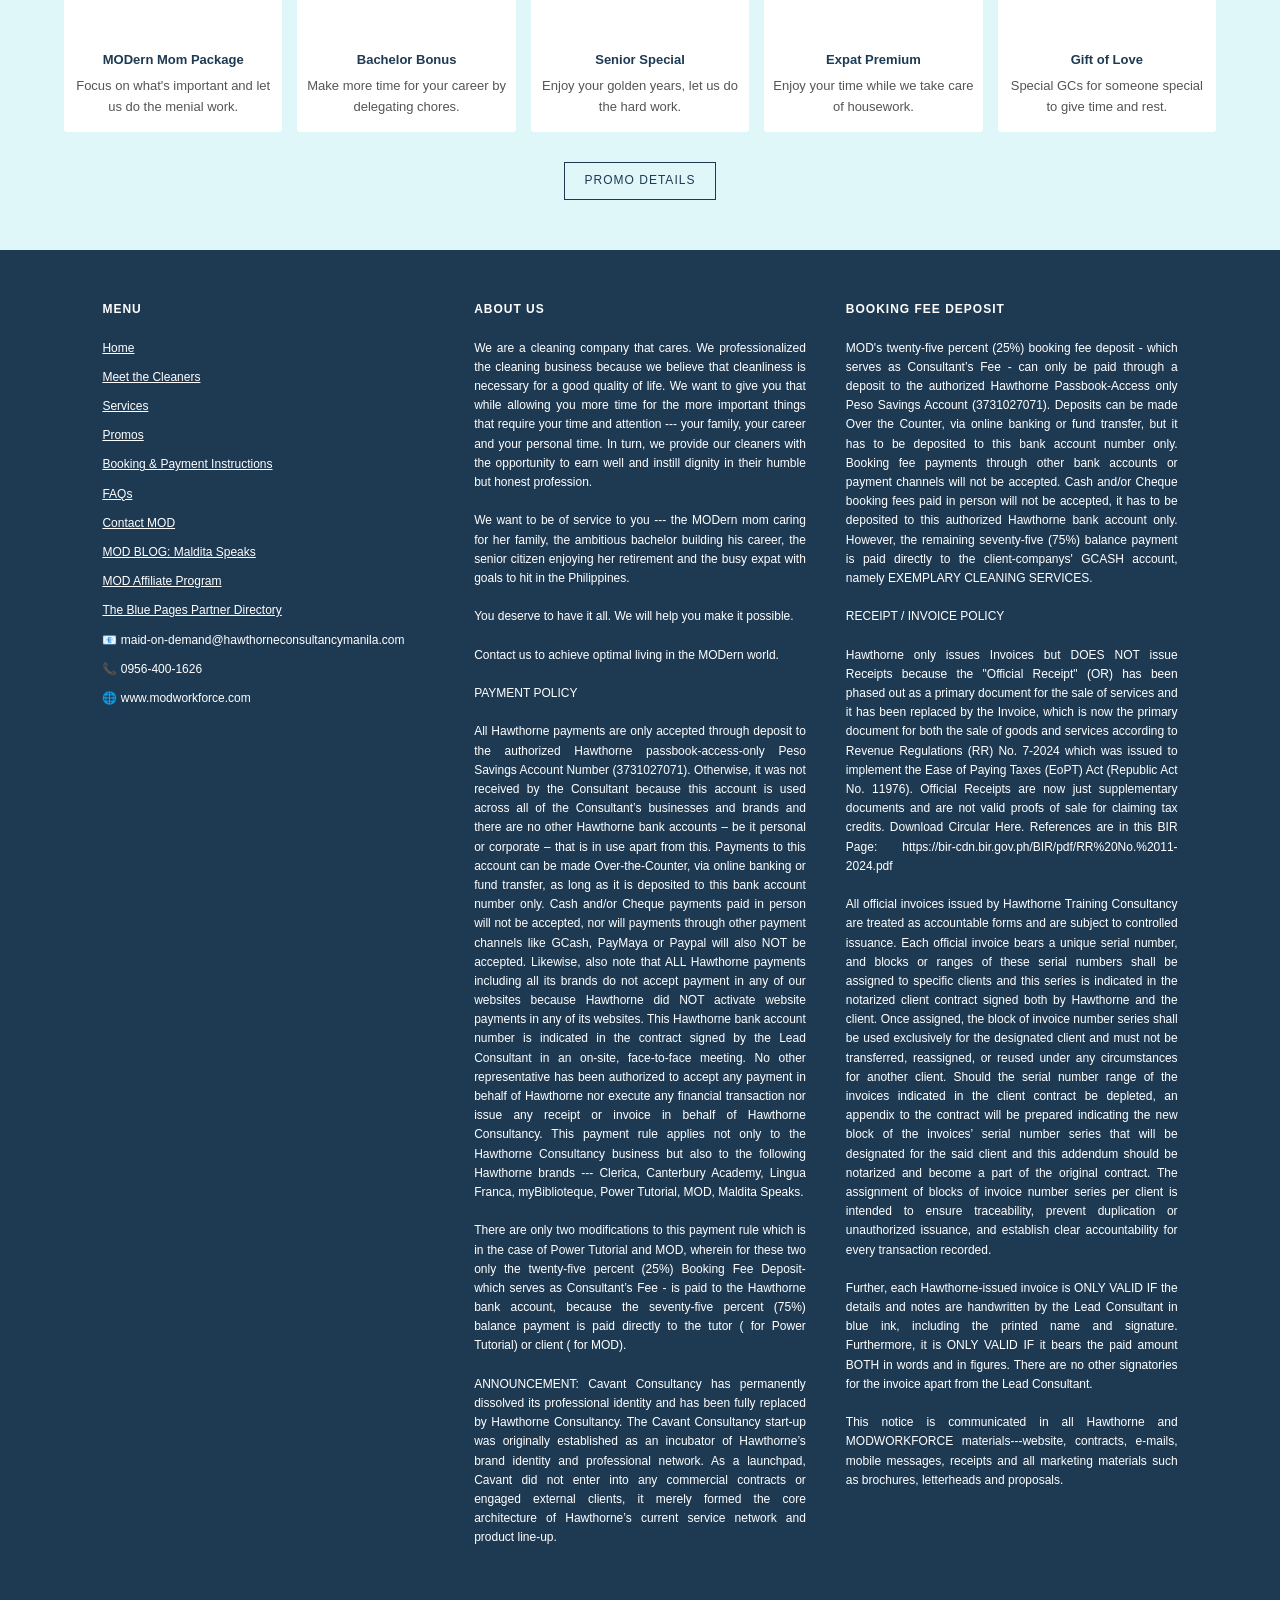
==== commit 9482560f: "Update index.html" ====
--- a/index.html
+++ b/index.html
@@ -63,7 +63,7 @@
             <p class="tagline">"Clean Less, Live More."</p>
             
             <div class="hero-action-area">
-                <a href="#" class="btn-primary">About Us</a>
+                <a href="about.html" class="btn-primary">About Us</a>
             </div>
         </div>
 
@@ -80,7 +80,14 @@
         <a href="faq.html" class="sub-nav-button btn-light">MOD FAQs</a>
         <a href="https://thebluepagesmanila.com/" class="sub-nav-button btn-dark">The Blue Pages Manila Talent Directory</a>
     </nav>
-
+<section class="section-container">
+        <h2>What we offer</h2>
+        <p class="subtext">
+            Let us remove stress from your tresses, call and book us for our cleaning services.
+            We provide these cleaning services to give you more free time, allow you to have more rest, and save your energy for things that matter.
+        </p>
+        <a href="https://www.modworkforce.com/payment-instructions" class="btn-secondary">Book our Services</a>
+    </section>
     <!-- Why You Should Book Section -->
     <section class="section-container">
         <h2>Why you should book<br>Maid-on-Demand</h2>
@@ -134,7 +141,7 @@
                     <p>Special GCs for someone special to give time and rest.</p>
                 </div>
             </div>
-            <a href="#" class="btn-outline">PROMO DETAILS</a>
+            <a href="promos.html" class="btn-outline">PROMO DETAILS</a>
         </div>
     </section>
 
--- a/style.css
+++ b/style.css
@@ -1107,3 +1107,112 @@
         font-size: 28px;
     }
 }
+/* Justify footer paragraphs */
+footer p {
+  text-align: justify;
+  hyphens: auto;
+}
+/* Center Logo */
+.footer-logo-container {
+  text-align: center;
+  padding: 40px 0 20px 0;
+}
+
+.footer-logo {
+  max-width: 160px; /* Adjust size to fit your logo */
+  height: auto;
+}
+
+/* Horizontal Line Separator */
+.footer-divider {
+  border: none;
+  border-top: 1px solid rgba(255, 255, 255, 0.2);
+  margin: 20px 0 40px 0;
+}
+
+/* Bottom Columns Grid */
+.footer-bottom-columns {
+  display: flex;
+  gap: 40px;
+  justify-content: space-between;
+  margin-bottom: 40px;
+}
+
+.footer-bottom-columns .footer-col {
+  flex: 1;
+}
+
+.footer-bottom-columns p {
+  text-align: justify;
+  hyphens: auto;
+  font-size: 0.85rem;
+  line-height: 1.5;
+}
+
+.footer-bottom-columns h4 {
+  letter-spacing: 1.5px;
+  margin-bottom: 15px;
+}
+
+/* Links & Copyright */
+.footer-links {
+  list-style: none;
+  padding: 0;
+}
+
+.footer-links li {
+  margin-bottom: 8px;
+}
+
+.footer-copyright {
+  text-align: center;
+  font-size: 0.8rem;
+  opacity: 0.8;
+  padding-top: 20px;
+  border-top: 1px solid rgba(255, 255, 255, 0.1);
+}
+/* Stack footer items vertically */
+footer {
+  display: block; /* Removes side-by-side forcing on main footer wrapper */
+  width: 100%;
+}
+
+/* Make top row 3 columns side-by-side */
+.footer-top-row,
+.footer-bottom-row {
+  display: flex;
+  gap: 40px;
+  justify-content: space-between;
+}
+
+/* Individual Column width */
+.footer-col {
+  flex: 1;
+}
+
+.footer-col p {
+  text-align: justify;
+  hyphens: auto;
+}
+
+/* Logo styling */
+.footer-logo-container {
+  text-align: center;
+  padding: 40px 0 20px 0;
+}
+
+.footer-logo {
+  max-width: 160px;
+}
+
+.footer-divider {
+  border: none;
+  border-top: 1px solid rgba(255, 255, 255, 0.2);
+  margin: 20px 0 40px 0;
+}
+
+.footer-copyright {
+  text-align: center;
+  font-size: 0.8rem;
+  padding-top: 20px;
+}
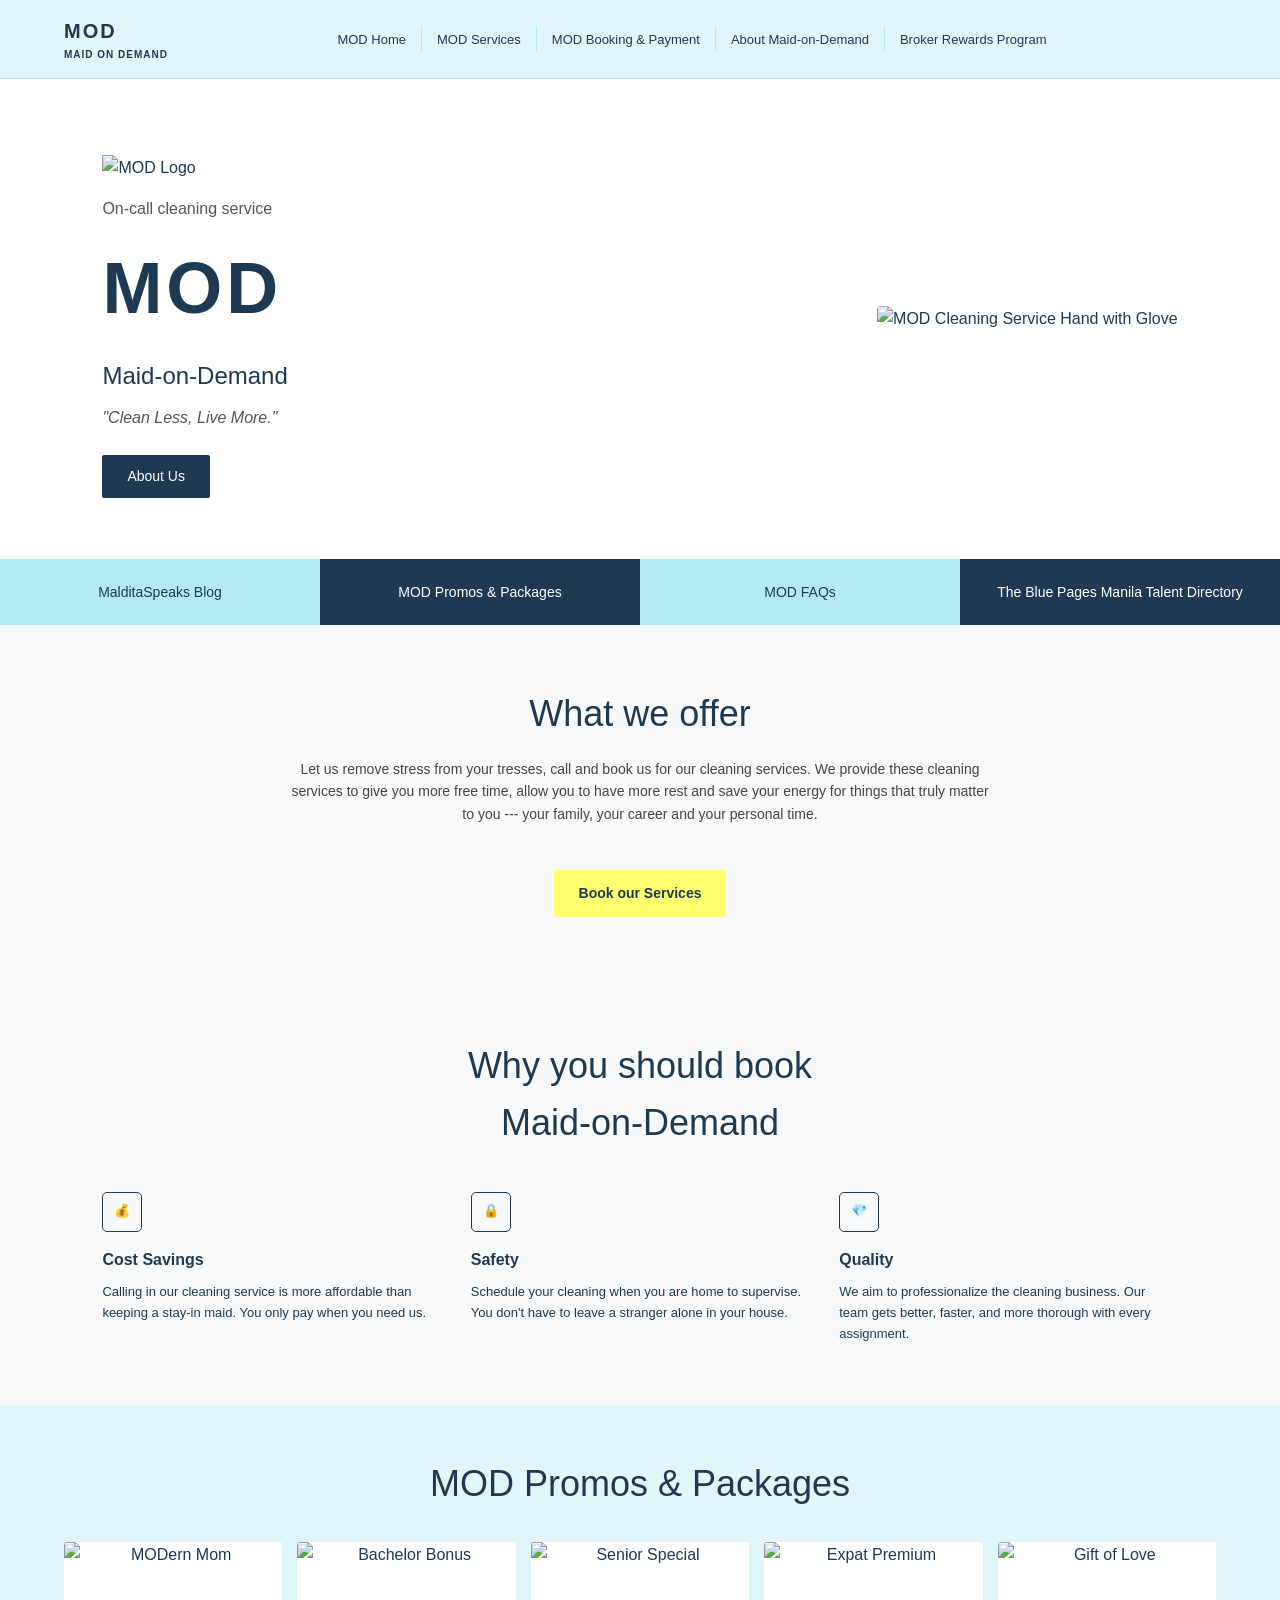
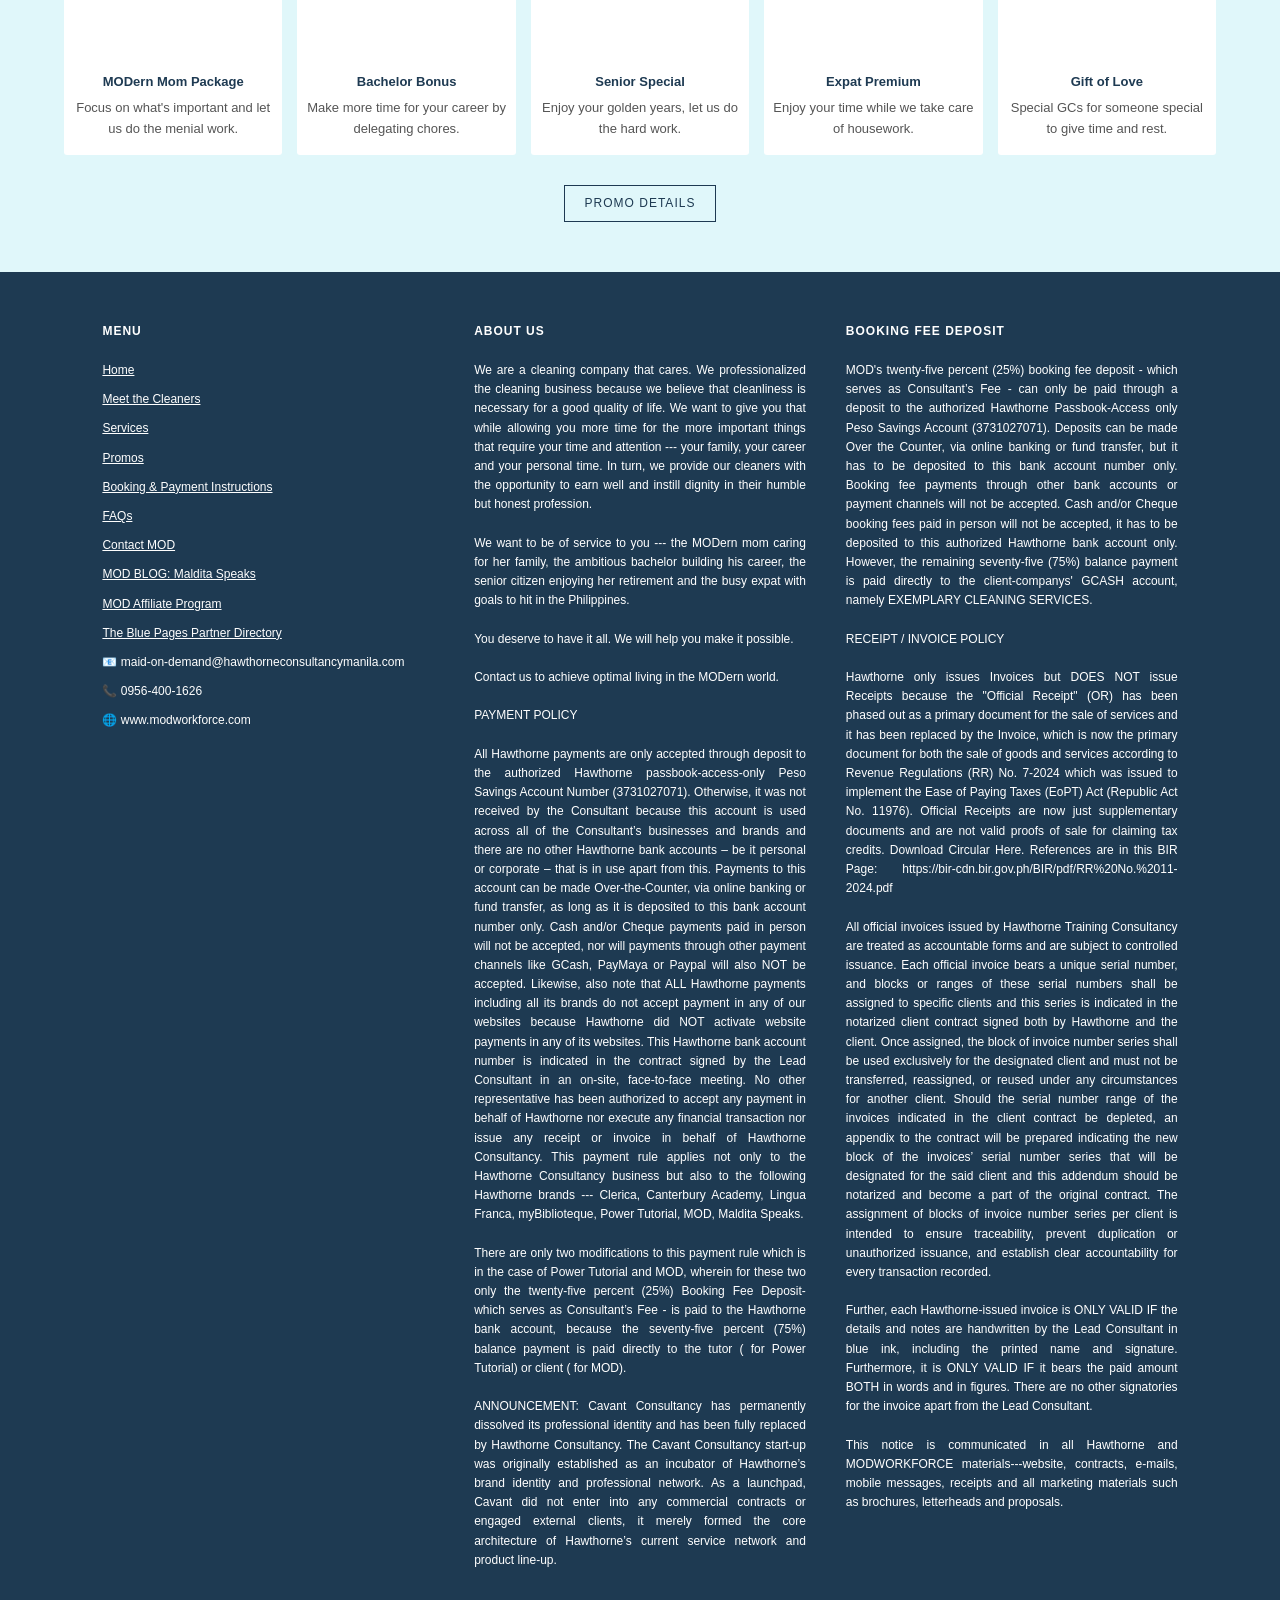
==== commit 8b7d15ed: "Update index.html" ====
--- a/index.html
+++ b/index.html
@@ -84,7 +84,7 @@
         <h2>What we offer</h2>
         <p class="subtext">
             Let us remove stress from your tresses, call and book us for our cleaning services.
-            We provide these cleaning services to give you more free time, allow you to have more rest, and save your energy for things that matter.
+            We provide these cleaning services to give you more free time, allow you to have more rest and save your energy for things that truly matter to you --- your family, your career and your personal time.
         </p>
         <a href="https://www.modworkforce.com/payment-instructions" class="btn-secondary">Book our Services</a>
     </section>
